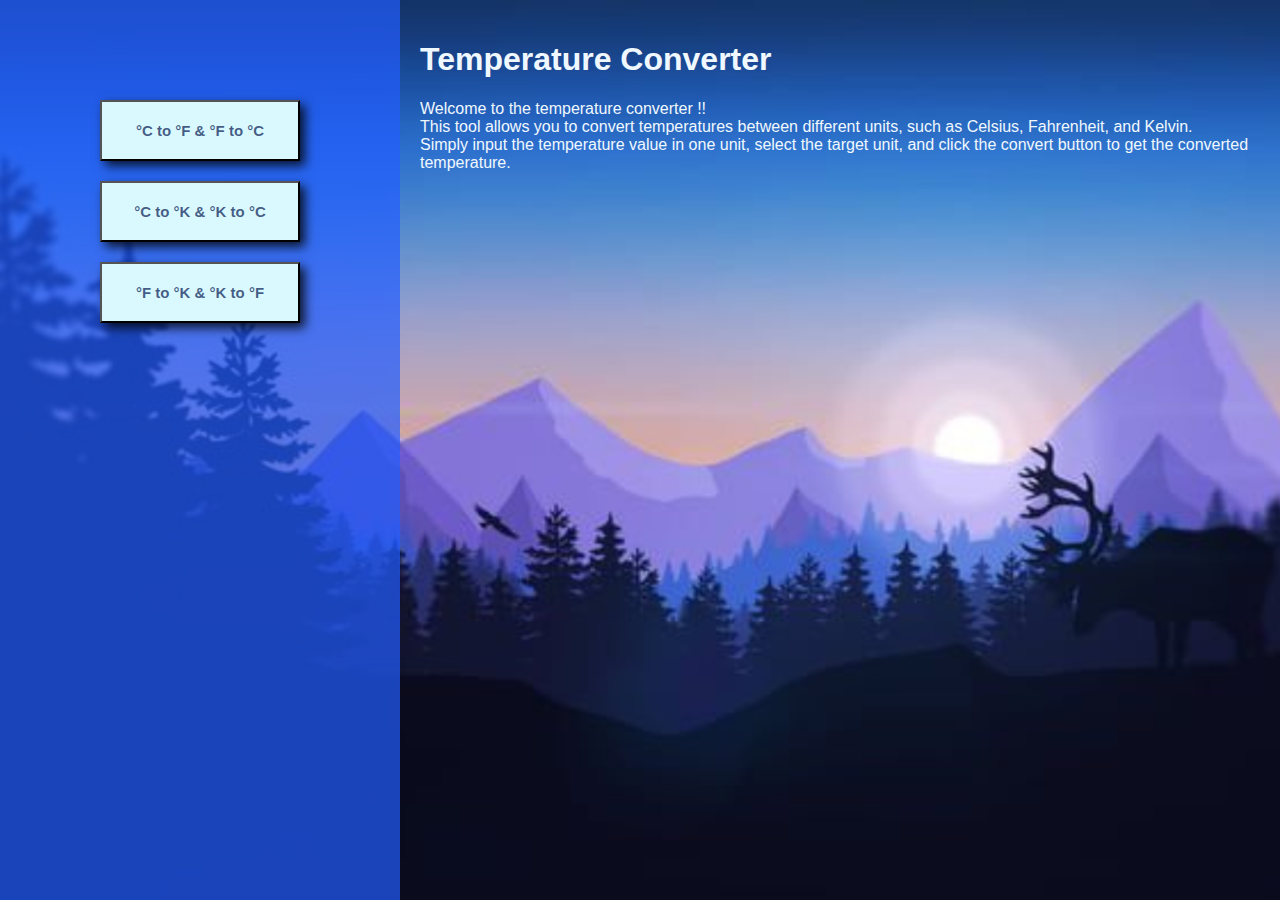
==== Temperature_Convertor/front.html @ 19fcb06e "First Commit" ====
<!DOCTYPE html>
<html lang="en">
<head>
    <meta charset="UTF-8">
    <meta name="viewport" content="width=device-width, initial-scale=1.0">
    <title>Tempvertor</title>
    <style>
        body {
            font-family: Arial, sans-serif;
            margin: 0;
            padding: 0;
            display: flex;
            height: 100vh;
            background-image: url('./images/tempBGM2.png');
            background-size: cover;
            color: aliceblue;

        }

        #buttonContainer {
            background-color: #225dffb2;
            padding: 100px;
            display: flex;
            flex-direction: column;
            width: 200px;
            
        }

        button {
            margin-bottom: 20px;
            padding: 20px;
            font-size: 16px;
            cursor: pointer;
            color: #00154eb2;
            background-color: rgb(218, 249, 255);
            font-size: 15px;
            font-weight: bold;
            box-shadow: 5px 5px 10px rgba(0, 0, 0, 0.8);
        }

        #content {
            flex: 1;
            padding: 20px;
        }

        a {
            text-decoration: none;
            color: #00154eb2; /* Set the color for the link */
        }
    </style>
</head>
<body>
    <div id="buttonContainer">
        
        <button onclick="location.href='#'"><a href="./Celsius_to_Fahrenheit.html" class="button-link">°C to °F   &   °F to °C</a></button>
        <button onclick="location.href='#'"><a href="./Celsius_to_Kelvin.html" class="button-link">°C to °K   &   °K to °C</a></button>
        <button onclick="location.href='#'"><a href="./Fahrenheit_to_Kelvin.html" class="button-link">°F to °K   &   °K to °F</a></button>
        
    </div>
    <div id="content">
        <!-- Your content goes here -->
        <h1>Temperature Converter</h1>
        <p>Welcome to the temperature converter !! <br>This tool allows you to convert temperatures between different units, such as Celsius, Fahrenheit, and Kelvin.
            <br>Simply input the temperature value in one unit, select the target unit, and click the convert button to get the converted temperature.</p>
    </div>
</body>
</html>
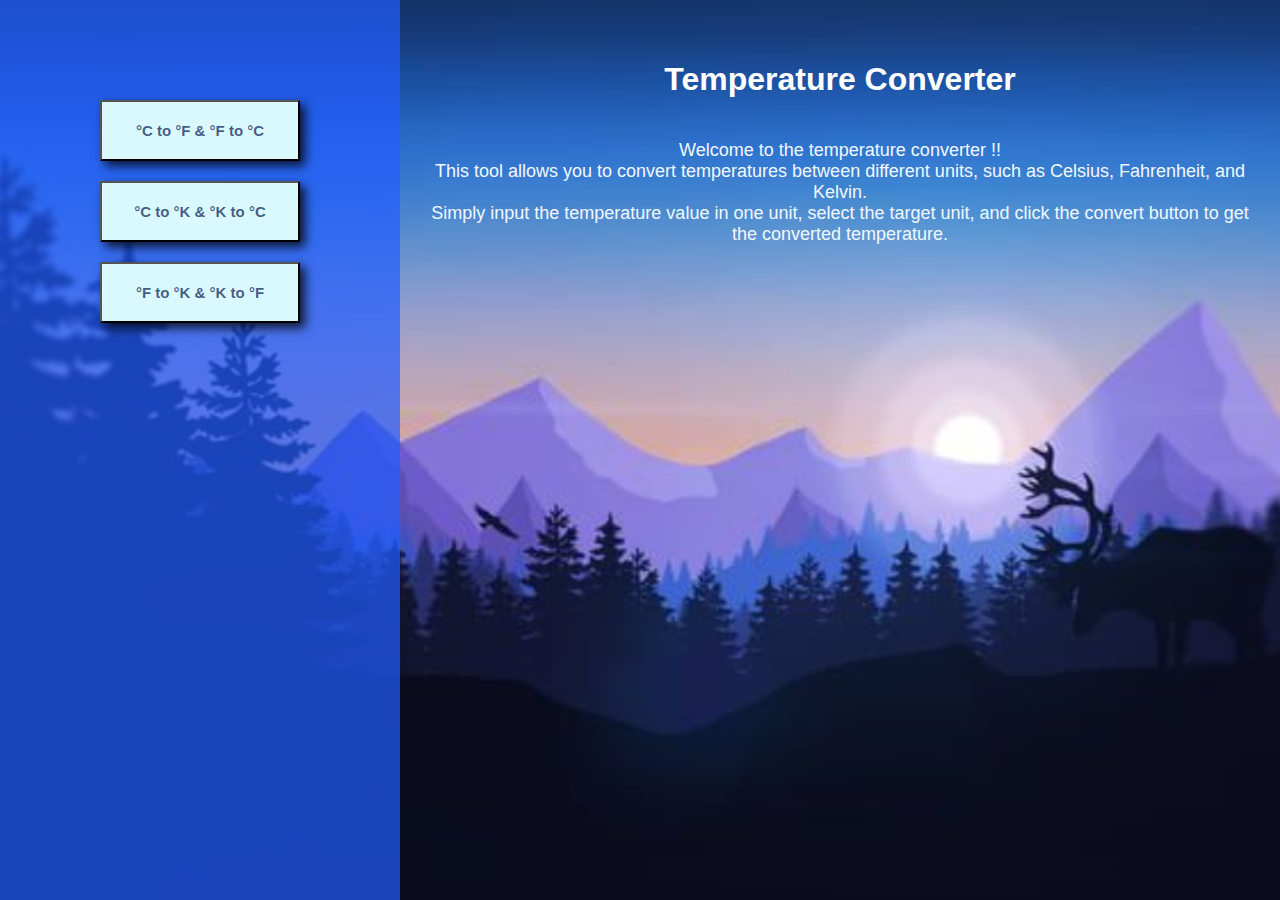
==== commit eacb647b: "Third Commit (Align Content to center)" ====
--- a/Temperature_Convertor/front.html
+++ b/Temperature_Convertor/front.html
@@ -41,12 +41,31 @@
         #content {
             flex: 1;
             padding: 20px;
+            display: flex;
+            flex-direction: column;
+            align-items: center;
+            justify-content: flex-start; 
+            text-align: center;
+            margin-top: 20px; 
         }
 
         a {
             text-decoration: none;
-            color: #00154eb2; /* Set the color for the link */
+            color: #00154eb2; 
         }
+
+        h1 {
+            color: #ffffff; 
+        }
+
+        p {
+            margin-top: 20px; 
+            font-size: 18px; 
+        }
+        
+
+        
+
     </style>
 </head>
 <body>
@@ -58,7 +77,7 @@
         
     </div>
     <div id="content">
-        <!-- Your content goes here -->
+       
         <h1>Temperature Converter</h1>
         <p>Welcome to the temperature converter !! <br>This tool allows you to convert temperatures between different units, such as Celsius, Fahrenheit, and Kelvin.
             <br>Simply input the temperature value in one unit, select the target unit, and click the convert button to get the converted temperature.</p>
